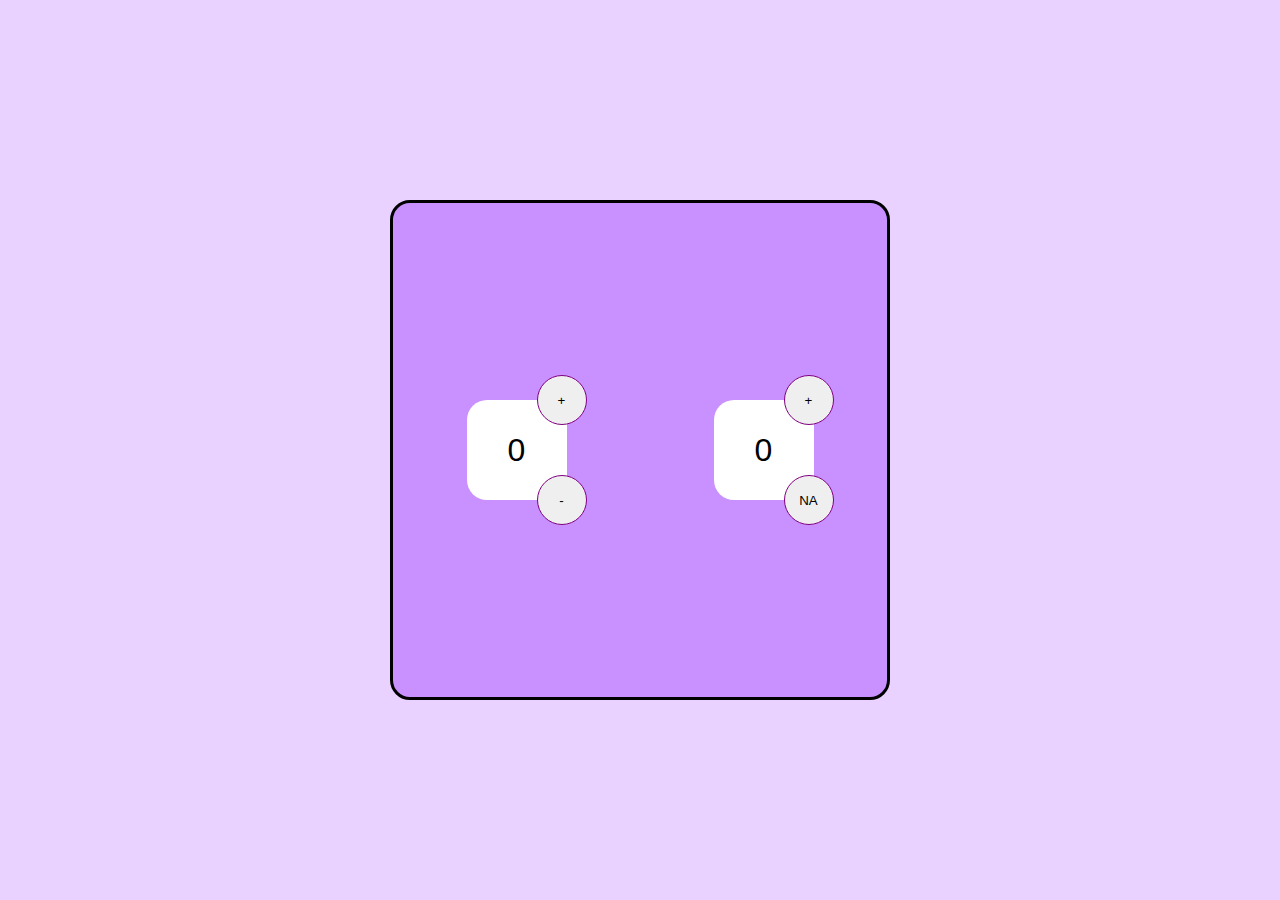
==== IncrementDecrement/index.html @ af56e692 "Built new project Increment and Decrementor" ====
<!DOCTYPE html>
<html lang="en">
<head>
    <meta charset="UTF-8">
    <meta http-equiv="X-UA-Compatible" content="IE=edge">
    <meta name="viewport" content="width=device-width, initial-scale=1.0">
    <link rel="stylesheet" href="styles.css">
    <title>Increment&Decrement</title>
</head>
<body>
    <div class ="container">

        <div class="whole-numbers">
            <p class="textnumber" id="whole">0</p>
            <button onclick="wholeIncrement()" id="whole-increment" class="left">+</button>
            <button onclick="wholeDecrement()" id="whole-decrement" class="right">-</button>
        
        </div>
        <div class="fractions">
            <p class="textnumber" id="fraction">0</p>
            <button onclick="fractionIncrement()"id="fraction-increment" class="left">+</button>
            <button id="fraction-decrement" class="right">NA</button>
        
        </div>
    
    </div>
    
</body>
<script src="index.js"></script>
</html>
---- IncrementDecrement/styles.css ----
*{
    padding: 0px;
    margin:0px;
    box-sizing: border-box;
}

body{
    height: 100vh;
    width: 100vw;
    content: " ";

    display: flex;
    justify-content: center;
    align-items: center;

    background-color: rgb(233, 210, 255);
}

.container{
    background-color: rgb(201, 144, 255);
    height: 500px;
    width: 500px;
    border-radius: 20px;

    border: 3px solid black;

    display: flex;
    justify-content: space-around;
    align-items: center;
}

.container div{
    background-color: white;
    height: 100px;
    width: 100px;
    border-radius: 20px;

    display: flex;
    justify-content: center;
    align-items: center;

}

p{
    font-size:xx-large;
    font-family: Arial, Helvetica, sans-serif;
}

button{
    height:50px;
    width: 200px;
    border-radius: 50px;
    border: 1px solid purple;
}

.left{
    position: relative;
    top: -50px;
    left:70px;
}
.right{
    position: relative;
    top: 50px;
    left:20px;
}

#whole{
    position: absolute
}

#fraction{
    position: absolute;
}
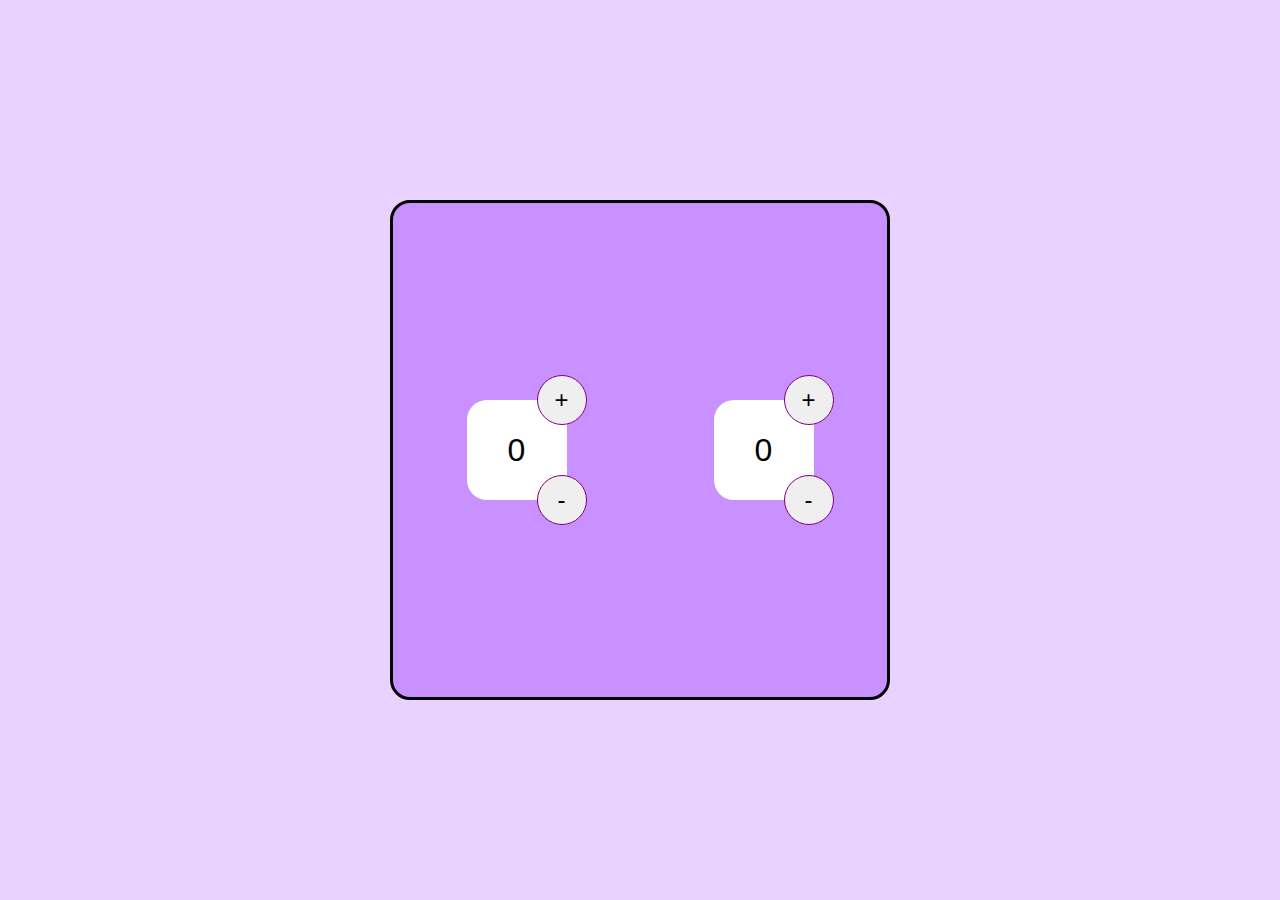
==== commit 49df7e76: "added negative button to numbcrement;" ====
--- a/IncrementDecrement/index.html
+++ b/IncrementDecrement/index.html
@@ -5,7 +5,7 @@
     <meta http-equiv="X-UA-Compatible" content="IE=edge">
     <meta name="viewport" content="width=device-width, initial-scale=1.0">
     <link rel="stylesheet" href="styles.css">
-    <title>Increment&Decrement</title>
+    <title>Numbcrement</title>
 </head>
 <body>
     <div class ="container">
@@ -19,7 +19,7 @@
         <div class="fractions">
             <p class="textnumber" id="fraction">0</p>
             <button onclick="fractionIncrement()"id="fraction-increment" class="left">+</button>
-            <button id="fraction-decrement" class="right">NA</button>
+            <button onclick="fractionDecrement()"id="fraction-decrement" class="right">-</button>
         
         </div>
     
--- a/IncrementDecrement/styles.css
+++ b/IncrementDecrement/styles.css
@@ -51,6 +51,8 @@
     width: 200px;
     border-radius: 50px;
     border: 1px solid purple;
+
+    font-size:1.5rem;
 }
 
 .left{
